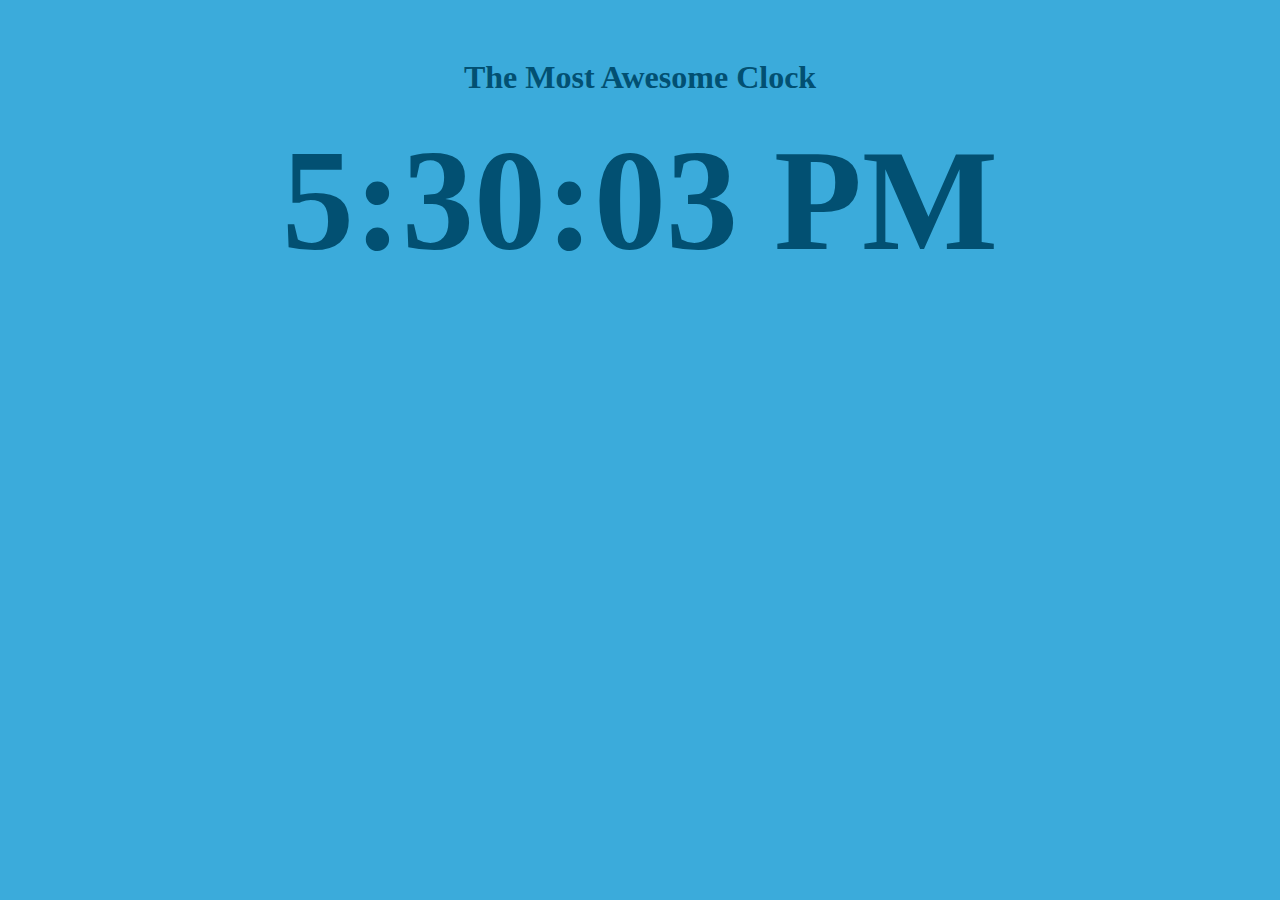
==== labs/lab2/index.html @ a6fd01ff "Adding Lab2" ====
<!DOCTYPE html>
<html>
	<head>
		<title>Gabriel Silva's Lab 2</title>
		<link href="css/clock.css" rel="stylesheet" type="text/css">
		
	</head>
	<body>
		<h1 class="title"> The Most Awesome Clock </h1>
		<p class="time" id="clock">00:00:00</p>

		<script src="js/clock.js" type="text/javascript"></script>
	</body>
</html>
---- labs/lab2/css/clock.css ----
body {
	background-color: #3BABDB;
	padding: 30px;
}

p {
	font-family: Verdana;
	margin-right: auto;
	margin-left: auto;
	color: #025072;
	text-align: center;
}

.time {
	font-size: 9em;
	margin-top: 0;
	font-weight: bold;
}

.title {
	font-family: Verdana;
	text-align: center;
	font-size: 2em;
	color: #025072;
}
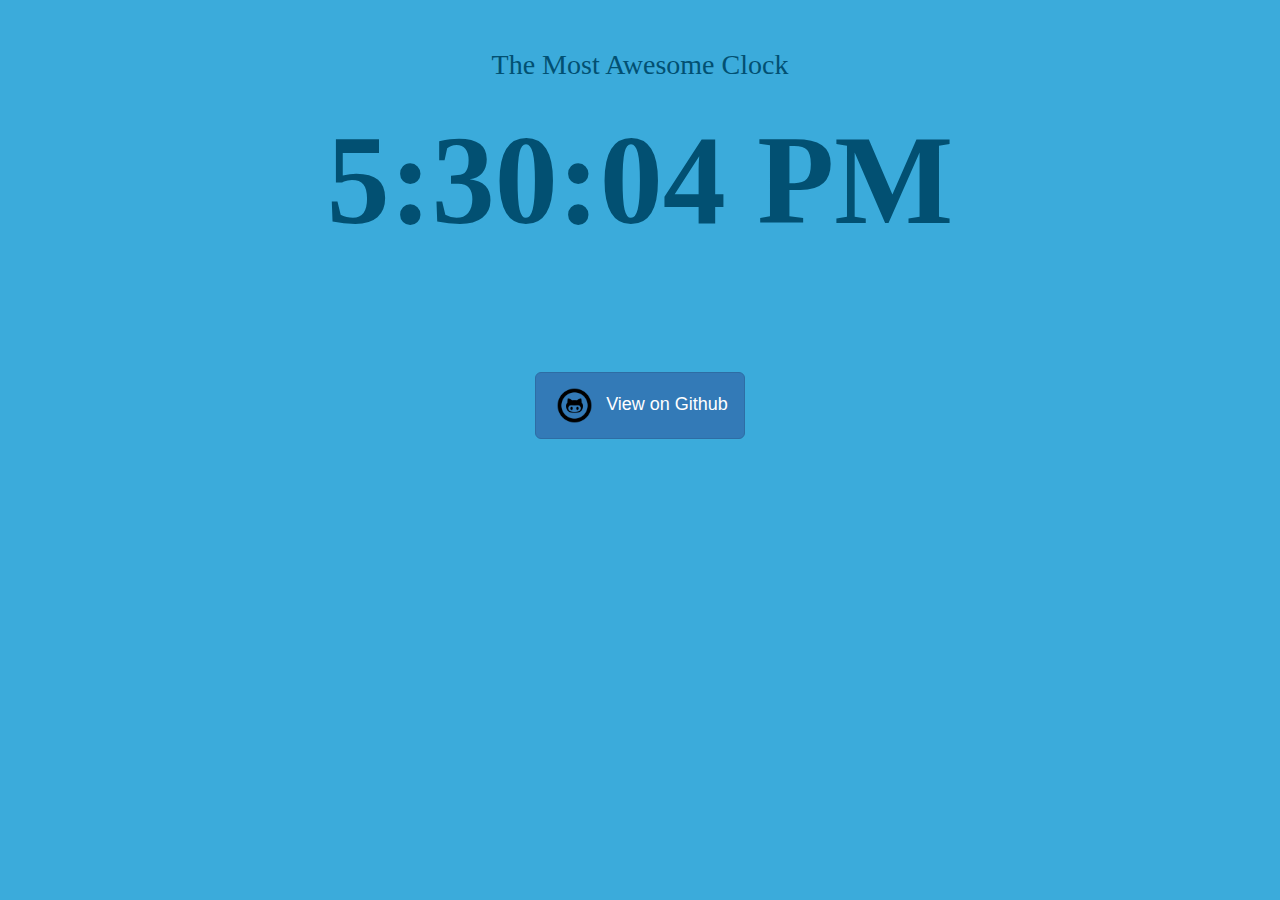
==== commit 503cd13b: "Finishing Lab2" ====
--- a/labs/lab2/index.html
+++ b/labs/lab2/index.html
@@ -2,13 +2,22 @@
 <html>
 	<head>
 		<title>Gabriel Silva's Lab 2</title>
+
+		<link href="../../css/bootstrap.min.css" rel="stylesheet">
 		<link href="css/clock.css" rel="stylesheet" type="text/css">
-		
+
+		<script src="https://ajax.googleapis.com/ajax/libs/jquery/2.1.3/jquery.min.js"></script>
 	</head>
 	<body>
 		<h1 class="title"> The Most Awesome Clock </h1>
 		<p class="time" id="clock">00:00:00</p>
 
+		<div class="text-center">
+			<a class="btn btn-lg btn-primary text-center" href="https://github.com/gabrielssilva/gabrielssilva.github.io/tree/master/labs/lab2">
+	    		<img class="icon-github"></i>View on Github
+	  		</a>
+	  	</div>
+
 		<script src="js/clock.js" type="text/javascript"></script>
 	</body>
 </html>
--- a/labs/lab2/css/clock.css
+++ b/labs/lab2/css/clock.css
@@ -15,6 +15,7 @@
 	font-size: 9em;
 	margin-top: 0;
 	font-weight: bold;
+	margin-bottom: 0.8em;
 }
 
 .title {
@@ -22,4 +23,11 @@
 	text-align: center;
 	font-size: 2em;
 	color: #025072;
+}
+
+.icon-github {
+	content: url(github-icon.png);
+	margin-right: 0.5em;
+	width : 2.5em;
+	height: auto;
 }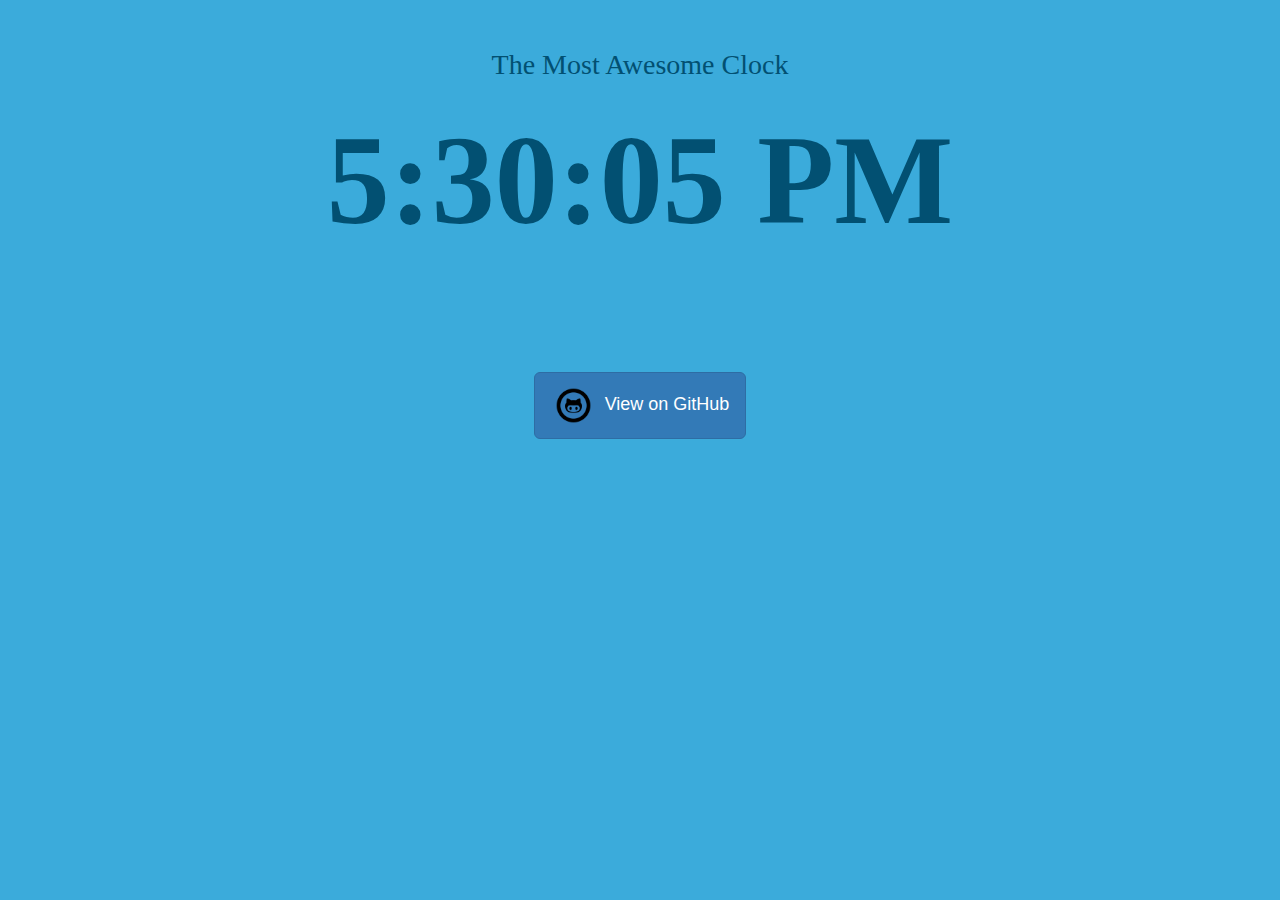
==== commit 10bed68c: "Finishing Lab2" ====
--- a/labs/lab2/index.html
+++ b/labs/lab2/index.html
@@ -14,7 +14,7 @@
 
 		<div class="text-center">
 			<a class="btn btn-lg btn-primary text-center" href="https://github.com/gabrielssilva/gabrielssilva.github.io/tree/master/labs/lab2">
-	    		<img class="icon-github"></i>View on Github
+	    		<img class="icon-github"></img>View on GitHub
 	  		</a>
 	  	</div>
 
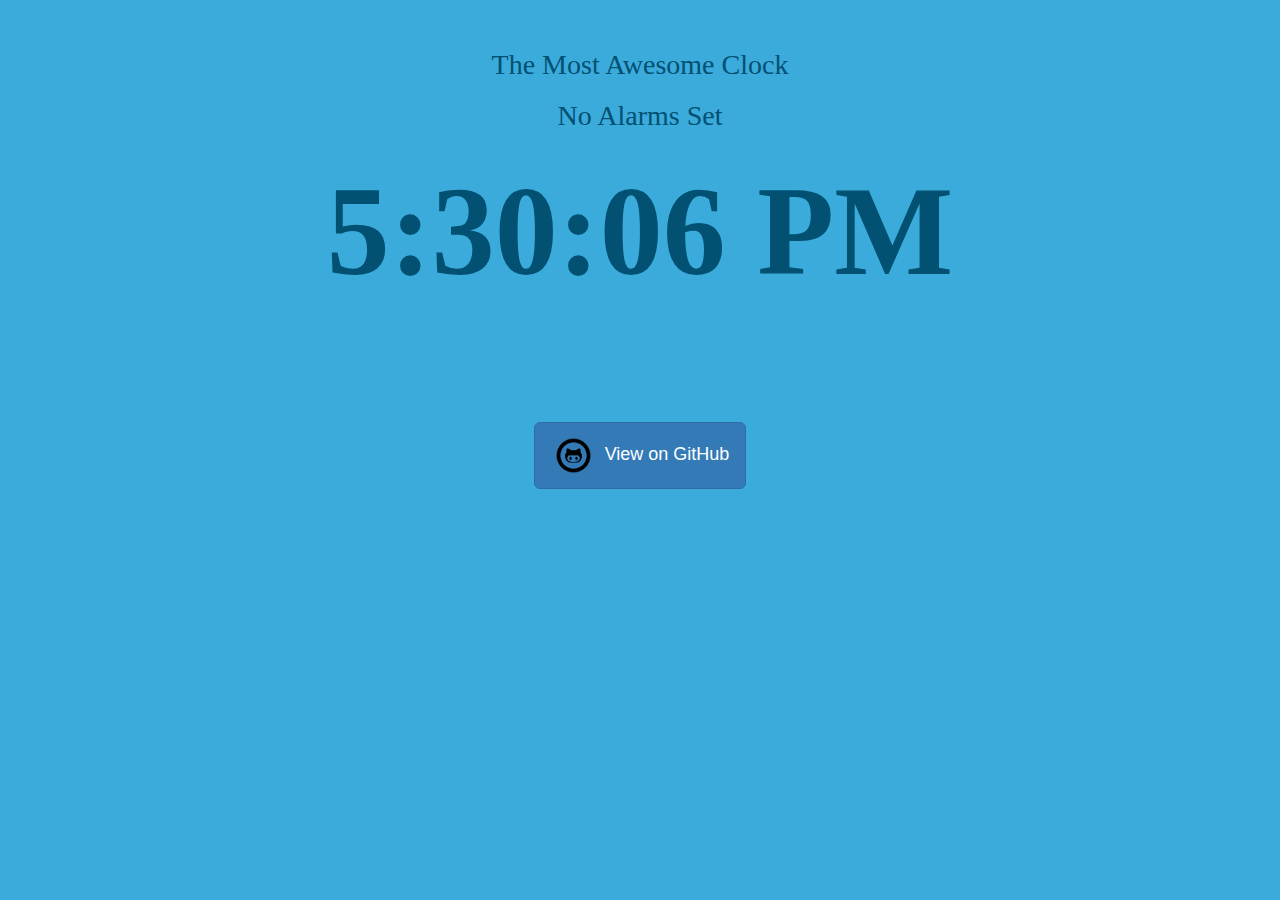
==== commit f0ae58d6: "Testing auto deploy" ====
--- a/labs/lab2/index.html
+++ b/labs/lab2/index.html
@@ -10,6 +10,7 @@
 	</head>
 	<body>
 		<h1 class="title"> The Most Awesome Clock </h1>
+		<h1 class="title">No Alarms Set</h1>
 		<p class="time" id="clock">00:00:00</p>
 
 		<div class="text-center">
